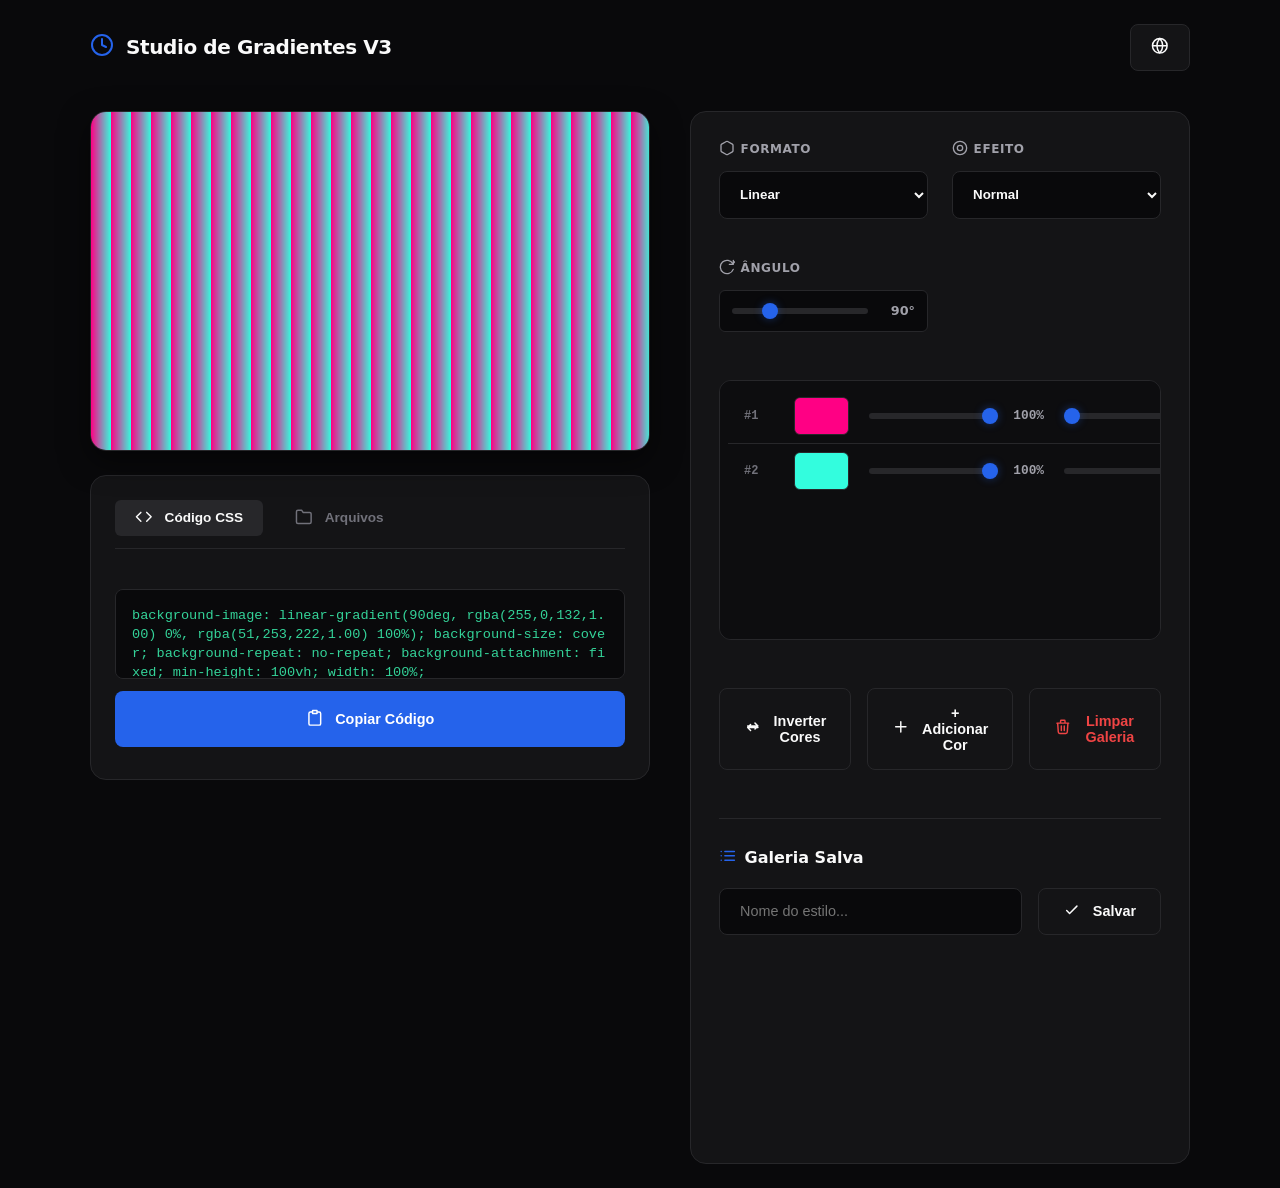
==== index.html @ 8afac0c4 "Create index.html" ====
<!DOCTYPE html>
<html lang="pt">
<head>
    <meta charset="UTF-8">
    <meta name="viewport" content="width=device-width, initial-scale=1.0">
    <title>Studio de Gradientes Ultra</title>
    <link rel="icon" href="[data-uri]">
    <link rel="stylesheet" href="style.css">

<style>

</style>
</head>
<body>
    <header>
        <h1>
            <span id="ic1"></span>
            <span data-pt="Studio de Gradientes V3" data-en="Gradient Studio V3">Studio de Gradientes V3</span>
        </h1>
        <button id="langBtn" aria-label="Language"><span id="ic2"></span></button>
    </header>
    <main>
        <div id="workspace">
            <div id="previewContainer">
                <div id="preview"></div>
                <div id="overlayStyle"></div>
            </div>
            
            <div id="exportSection">
                <div class="tabs">
                    <button class="tab-btn active" id="tabCode">
                        <span id="ic3"></span>
                        <span data-pt="Código CSS" data-en="CSS Code">Código CSS</span>
                    </button>
                    <button class="tab-btn" id="tabFiles">
                        <span id="ic4"></span>
                        <span data-pt="Arquivos" data-en="Files">Arquivos</span>
                    </button>
                </div>
                <div class="tab-content active" id="contentCode">
                    <textarea id="cssOutput" readonly></textarea>
                    <button id="copyBtn" style="background:var(--primary);color:#fff;border:none;margin-top:.5rem">
                        <span id="ic5"></span>
                        <span data-pt="Copiar Código" data-en="Copy Code">Copiar Código</span>
                    </button>
                </div>
                <div class="tab-content" id="contentFiles">
                    <div class="file-grid">
                        <button id="saveCss" class="file-card">
                            <span id="ic6"></span>
                            <span>CSS (.css)</span>
                        </button>
                        <button id="saveJson" class="file-card">
                            <span id="ic7"></span>
                            <span>JSON (.json)</span>
                        </button>
                    </div>
                </div>
            </div>
        </div>

        <section id="controls">
            <div class="control-row-three">
                <div class="control-group">
                    <label style="display:flex;align-items:center;gap:.35rem">
                        <span id="ic8"></span>
                        <span data-pt="Formato" data-en="Format">Formato</span>
                    </label>
                    <select id="format">
                        <option value="linear">Linear</option>
                        <option value="radial">Radial</option>
                        <option value="conic" data-pt="Cônico" data-en="Conic">Cônico</option>
                        <option value="rep-linear" data-pt="Repetitivo" data-en="Repeating">Repetitivo</option>
                    </select>
                </div>
                <div class="control-group">
                    <label style="display:flex;align-items:center;gap:.35rem">
                        <span id="ic9"></span>
                        <span data-pt="Efeito" data-en="Effect">Efeito</span>
                    </label>
                    <select id="visualStyle">
                        <option value="none" data-pt="Normal" data-en="Normal">Normal</option>
                        <option value="pixel" data-pt="Pixelado" data-en="Pixelated">Pixelado</option>
                        <option value="lines" data-pt="Linhas TV" data-en="Scanlines">Linhas TV</option>
                        <option value="dots" data-pt="Pontos" data-en="Dots">Pontos</option>
                        <option value="grain" data-pt="Granulado" data-en="Grain">Granulado</option>
                    </select>
                </div>
            </div>
            
            <div class="control-row-three" id="angleGroup">
                <div class="control-group">
                    <label style="display:flex;align-items:center;gap:.35rem">
                        <span id="ic10"></span>
                        <span data-pt="Ângulo" data-en="Angle">Ângulo</span>
                    </label>
                    <div class="range-container">
                        <input type="range" id="angle" min="0" max="360" value="90">
                        <span id="angleVal">90°</span>
                    </div>
                </div>
            </div>
            
            <div class="control-row-three" id="positionGroup" style="display:none">
                <div class="control-group">
                    <label style="display:flex;align-items:center;gap:.35rem">
                        <span id="ic11"></span>
                        <span data-pt="Posição X" data-en="Position X">Posição X</span>
                    </label>
                    <div class="range-container">
                        <input type="range" id="posX" min="0" max="100" value="50">
                        <span id="posXVal">50%</span>
                    </div>
                </div>
                <div class="control-group">
                    <label style="display:flex;align-items:center;gap:.35rem">
                        <span id="ic12"></span>
                        <span data-pt="Posição Y" data-en="Position Y">Posição Y</span>
                    </label>
                    <div class="range-container">
                        <input type="range" id="posY" min="0" max="100" value="50">
                        <span id="posYVal">50%</span>
                    </div>
                </div>
            </div>

            <div id="colorContainer"></div>

            <div class="actions-bar">
                <button id="invertBtn">
                    <span id="ic13"></span>
                    <span data-pt="Inverter Cores" data-en="Invert Colors">Inverter Cores</span>
                </button>
                <button id="addColBtn">
                    <span id="ic14"></span>
                    <span data-pt="+ Adicionar Cor" data-en="+ Add Color">+ Adicionar Cor</span>
                </button>
                <button id="clearListBtn" style="color:#ef4444">
                    <span id="ic15"></span>
                    <span data-pt="Limpar Galeria" data-en="Clear Gallery">Limpar Galeria</span>
                </button>
            </div>

            <div class="list-section">
                <h2>
                    <span id="ic16"></span>
                    <span data-pt="Galeria Salva" data-en="Saved Gallery">Galeria Salva</span>
                </h2>
                <div class="list-input-group">
                    <input type="text" id="listName" placeholder="Nome do estilo...">
                    <button id="addListBtn" style="width:auto">
                        <span id="ic17"></span>
                        <span data-pt="Salvar" data-en="Save">Salvar</span>
                    </button>
                </div>
                <div id="paletteList"></div>
            </div>
        </section>
    </main>

        <script src="icons.js"></script>
    <script src="script.js"></script>
  
</body>
</html
---- style.css ----
:root{--bg:#09090b;--surface:#141416;--border:#27272a;--text:#fafafa;--primary:#2563eb;--surface-card:#1e1e22}*{box-sizing:border-box;margin:0;padding:0;user-select:none;-webkit-user-select:none;-ms-user-select:none;scrollbar-width:thin!important;scrollbar-color:var(--border) #0d0d0f!important}*::-webkit-scrollbar{width:6px!important;height:6px!important;display:block!important}*::-webkit-scrollbar-track{background:#0d0d0f!important;border-radius:10px}*::-webkit-scrollbar-thumb{background:var(--border)!important;border-radius:10px;border:1px solid #0d0d0f!important}*::-webkit-scrollbar-thumb:hover{background:var(--primary)!important}body{background:var(--bg);color:var(--text);font-family:system-ui,-apple-system,sans-serif;padding:1.5rem;display:flex;flex-direction:column;min-height:100vh;overflow-x:hidden}header{display:flex;justify-content:space-between;align-items:center;max-width:1100px;width:100%;margin:0 auto 2.5rem}h1{font-size:1.25rem;display:flex;align-items:center;gap:.75rem;font-weight:700;letter-spacing:-0.02em}h1 svg{width:1.5rem;height:1.5rem;color:var(--primary)}button{background:var(--surface);border:1px solid var(--border);color:var(--text);cursor:pointer;display:inline-flex;align-items:center;justify-content:center;gap:.75rem;padding:1rem 1.5rem;border-radius:8px;font-weight:600;font-size:.9rem;transition:all .2s ease;width:100%;margin-top:.5rem;margin-bottom:.5rem}button:hover{background:#1c1c1f;border-color:#444}svg{width:1.1rem;height:1.1rem;flex-shrink:0}main{display:flex;flex-direction:column;gap:2.5rem;max-width:1100px;width:100%;margin:auto;flex:1}#workspace{display:flex;flex-direction:column;gap:2rem;width:100%;flex:1}#previewContainer{position:relative;width:100%;height:260px;border-radius:16px;overflow:hidden;border:1px solid var(--border);box-shadow:0 10px 30px rgba(0,0,0,.5);margin-bottom:1rem}#preview,#overlayStyle{position:absolute;top:0;left:0;width:100%;height:100%}#preview{background-image:linear-gradient(45deg,#27272a 25%,transparent 25%),linear-gradient(-45deg,#27272a 25%,transparent 25%),linear-gradient(45deg,transparent 75%,#27272a 75%),linear-gradient(-45deg,transparent 75%,#27272a 75%);background-size:20px 20px}#exportSection{background:var(--surface);border:1px solid var(--border);border-radius:16px;padding:1.5rem;display:flex;flex-direction:column;gap:1.5rem}.tabs{display:flex;gap:.75rem;border-bottom:1px solid var(--border);padding-bottom:.75rem;margin-bottom:.5rem}.tab-btn{width:auto;background:transparent;border:none;padding:.5rem 1.25rem;font-size:.85rem;color:#71717a;border-radius:6px;margin:0}h2{user-select:none}.tab-btn.active{color:var(--text);background:var(--border)}.tab-content{display:none;margin-top:.5rem}.tab-content.active{display:block}textarea{width:100%;height:90px;background:#09090b;border:1px solid var(--border);color:#34d399;font-family:monospace;padding:1rem;border-radius:8px;resize:none;word-break:break-all;font-size:.85rem;line-height:1.4;user-select:text;-webkit-user-select:text;-ms-user-select:text}#copyBtn{padding:1.1rem 1.5rem;margin-top:1rem}.file-grid{display:grid;grid-template-columns:repeat(2,1fr);gap:1rem;margin-top:.5rem}.file-card{background:var(--surface-card);height:95px;flex-direction:column;gap:.5rem;font-size:.8rem;border-radius:10px;padding:.75rem;margin:0}#controls{background:var(--surface);padding:1.75rem;border-radius:16px;border:1px solid var(--border);display:flex;flex-direction:column;gap:2rem}.control-row,.control-row-three{display:grid;grid-template-columns:1fr 1fr;gap:1.5rem;align-items:end;margin-bottom:.5rem}#colorContainer{display:flex!important;flex-direction:column!important;flex-wrap:nowrap!important;height:260px!important;max-height:260px!important;overflow-x:scroll!important;overflow-y:auto!important;padding:0.5rem;background:#0d0d0f;border:1px solid var(--border);border-radius:12px;margin:0.5rem 0}.color-node{display:grid;grid-template-columns:1fr;gap:.75rem;background:var(--surface-card);padding:1rem;border-radius:8px;border:1px solid var(--border);position:relative;width:100%;align-items:center;margin-bottom:0.75rem;flex-shrink:0!important;overflow-y:visible!important}.color-node:last-child{margin-bottom:0}.color-node span{font-size:.75rem;font-weight:700;color:#71717a;font-family:monospace}.color-node input[type=color]{-webkit-appearance:none;border:none;width:100%;height:38px;border-radius:6px;cursor:pointer;background:transparent}.color-node input[type=color]::-webkit-color-swatch-wrapper{padding:0}.color-node input[type=color]::-webkit-color-swatch{border:1px solid var(--border);border-radius:6px}.color-node .range-container{display:flex;align-items:center;gap:.5rem;height:38px;background:transparent;padding:0;border:none;width:100%}.color-node .range-container span{color:#a1a1aa;font-size:.8rem;font-weight:600;min-width:38px;text-align:right}.color-node .del-node{background:transparent;border:none;color:#ef4444;width:100%;cursor:pointer;display:inline-flex;justify-content:center;padding:.25rem;margin:0}.control-group{display:flex;flex-direction:column;gap:.75rem;width:100%}label{font-size:.75rem;font-weight:700;color:#a1a1aa;text-transform:uppercase;letter-spacing:0.05em}select{background:#09090b;border:1px solid var(--border);border-radius:8px;color:var(--text);padding:.75rem 1rem;font-weight:600;outline:none;height:48px;cursor:pointer}.range-container{display:flex;align-items:center;gap:.75rem;height:42px;background:#09090b;padding:0 .75rem;border-radius:6px;border:1px solid var(--border)}input[type=range]{-webkit-appearance:none;width:100%;background:transparent;cursor:pointer;margin:0}input[type=range]:focus{outline:none}input[type=range]::-webkit-slider-runnable-track{width:100%;height:6px;background:var(--border);border-radius:3px;border:none}input[type=range]::-webkit-slider-thumb{-webkit-appearance:none;height:16px;width:16px;border-radius:50%;background:var(--primary);margin-top:-5px;box-shadow:0 0 8px rgba(37,99,235,0.4);transition:all .15s ease;border:none}input[type=range]::-webkit-slider-thumb:hover{background:#3b82f6;transform:scale(1.15);box-shadow:0 0 12px rgba(59,130,246,0.6)}input[type=range]::-moz-range-track{width:100%;height:6px;background:var(--border);border-radius:3px;border:none}input[type=range]::-moz-range-thumb{height:16px;width:16px;border:none;border-radius:50%;background:var(--primary);box-shadow:0 0 8px rgba(37,99,235,0.4);transition:all .15s ease}input[type=range]::-moz-range-thumb:hover{background:#3b82f6;transform:scale(1.15);box-shadow:0 0 12px rgba(59,130,246,0.6)}span[id$=Val]{min-width:35px;text-align:right;font-variant-numeric:tabular-nums;font-size:.8rem;font-weight:600;color:#a1a1aa}.actions-bar{display:flex;flex-direction:column;gap:1rem;margin-top:.5rem;margin-bottom:.5rem}.actions-bar button{margin:0;padding:1rem 1.5rem}#langBtn{width:auto;padding:.75rem 1.25rem;margin:0}.list-section{border-top:1px solid var(--border);padding-top:1.75rem;margin-top:.5rem}.list-section h2{display:flex;align-items:center;gap:.5rem;font-size:1rem;margin-bottom:1.25rem;font-weight:700}.list-section h2 svg{color:var(--primary)}.list-input-group{display:flex;gap:1rem;margin-bottom:1.25rem}input[type=text]{flex:1;background:#09090b;border:1px solid var(--border);border-radius:8px;color:var(--text);padding:0 1.25rem;font-size:.9rem;user-select:text;-webkit-user-select:text}input[type=text]:focus{border-color:var(--primary);outline:none}.list-input-group button{margin:0;padding:.75rem 1.5rem}#paletteList{display:flex!important;flex-direction:column!important;gap:.75rem!important;height:180px!important;max-height:180px!important;overflow-y:scroll!important;overflow-x:hidden!important;padding-right:.25rem!important;margin-top:.5rem;border:1px solid transparent}#paletteList > div{flex-shrink:0!important;margin-top:0!important;margin-bottom:0!important;padding:.6rem .8rem!important;background:var(--surface-card)!important;border:1px solid var(--border)!important;border-radius:8px!important;display:flex!important;align-items:center!important;justify-content:space-between!important;transition:all .2s ease!important;width:100%!important}#paletteList > div:hover{border-color:var(--primary)!important;transform:translateX(2px)}#paletteList > div span{color:var(--text)!important;font-size:.9rem!important;font-weight:600!important;margin-left:.75rem!important;flex:1!important;text-align:left!important}#paletteList > div button{width:auto!important;margin:0!important;padding:.25rem!important;background:transparent!important;border:none!important;color:#ef4444!important;display:inline-flex!important;align-items:center!important}#paletteList > div button:hover{color:#f87171!important}@media (min-width:550px){.color-node{grid-template-columns:30px 55px 1fr 1fr 30px;gap:1.25rem;padding:.5rem 1rem;background:transparent;border:none;border-bottom:1px solid var(--border);border-radius:0;margin-bottom:0;width:max-content!important;overflow-x:visible!important}.color-node:last-child{border-bottom:none}.color-node .del-node{padding:0;width:auto}.color-node input[type=color]{width:55px}}@media (min-width:900px){main{flex-direction:row;align-items:stretch;gap:2.5rem}#workspace{flex:1;gap:1.5rem}#previewContainer{height:340px;margin-bottom:0}#controls{width:500px}.actions-bar{flex-direction:row}.file-grid{gap:1.25rem}}
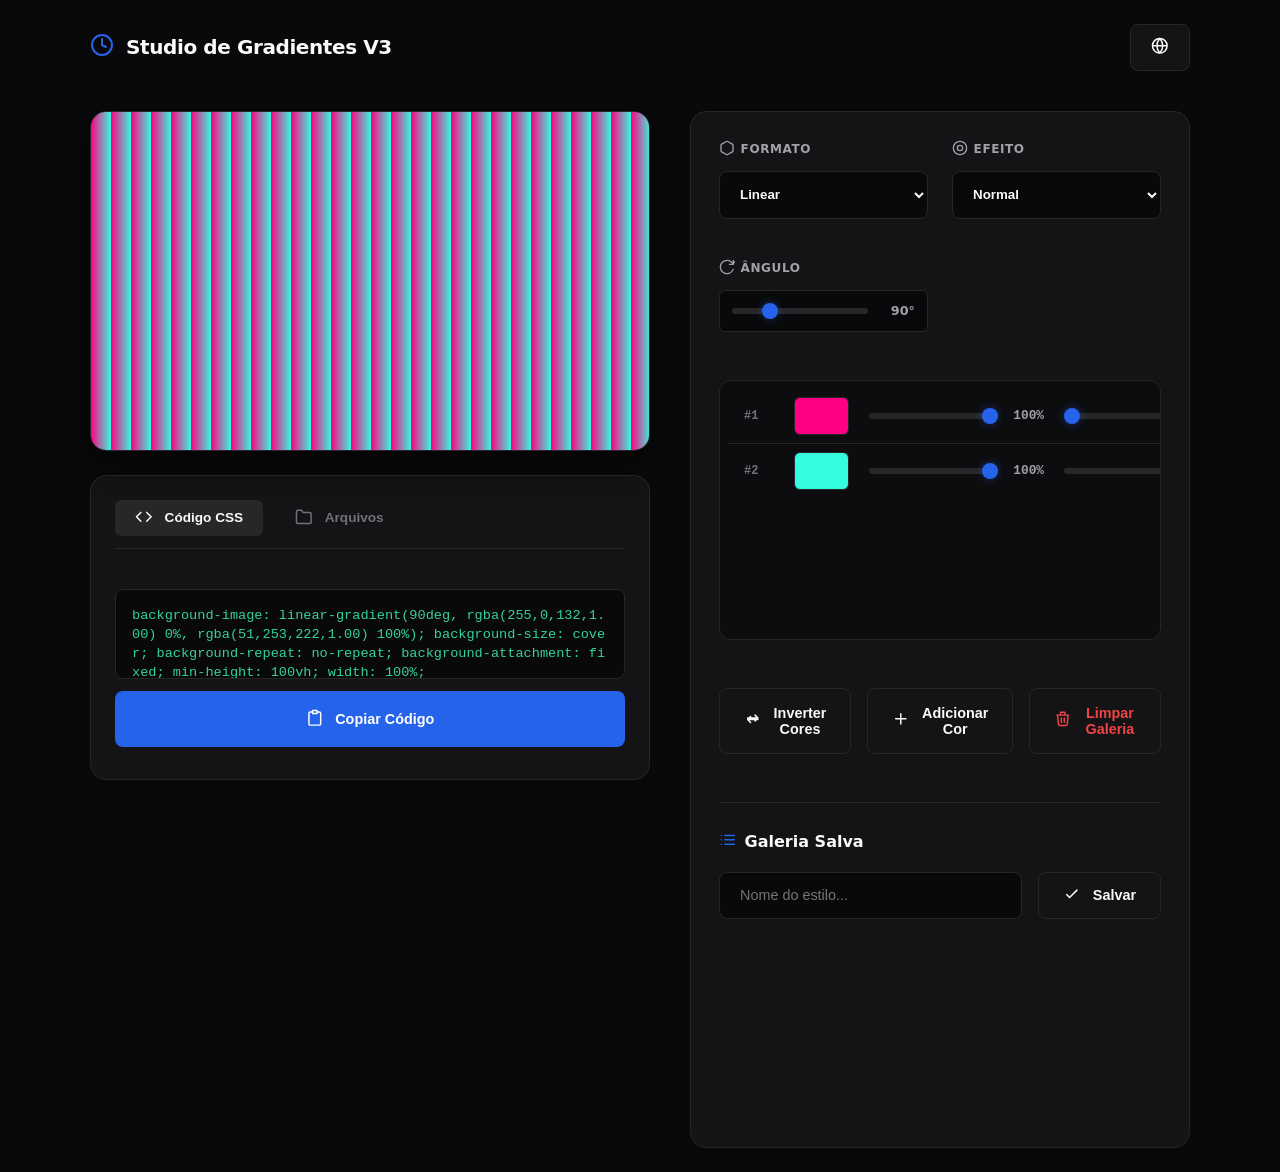
==== commit 8c93d1e0: "Update index.html" ====
--- a/index.html
+++ b/index.html
@@ -133,7 +133,7 @@
                 </button>
                 <button id="addColBtn">
                     <span id="ic14"></span>
-                    <span data-pt="+ Adicionar Cor" data-en="+ Add Color">+ Adicionar Cor</span>
+                    <span data-pt="Adicionar Cor" data-en="Add Color">Adicionar Cor</span>
                 </button>
                 <button id="clearListBtn" style="color:#ef4444">
                     <span id="ic15"></span>
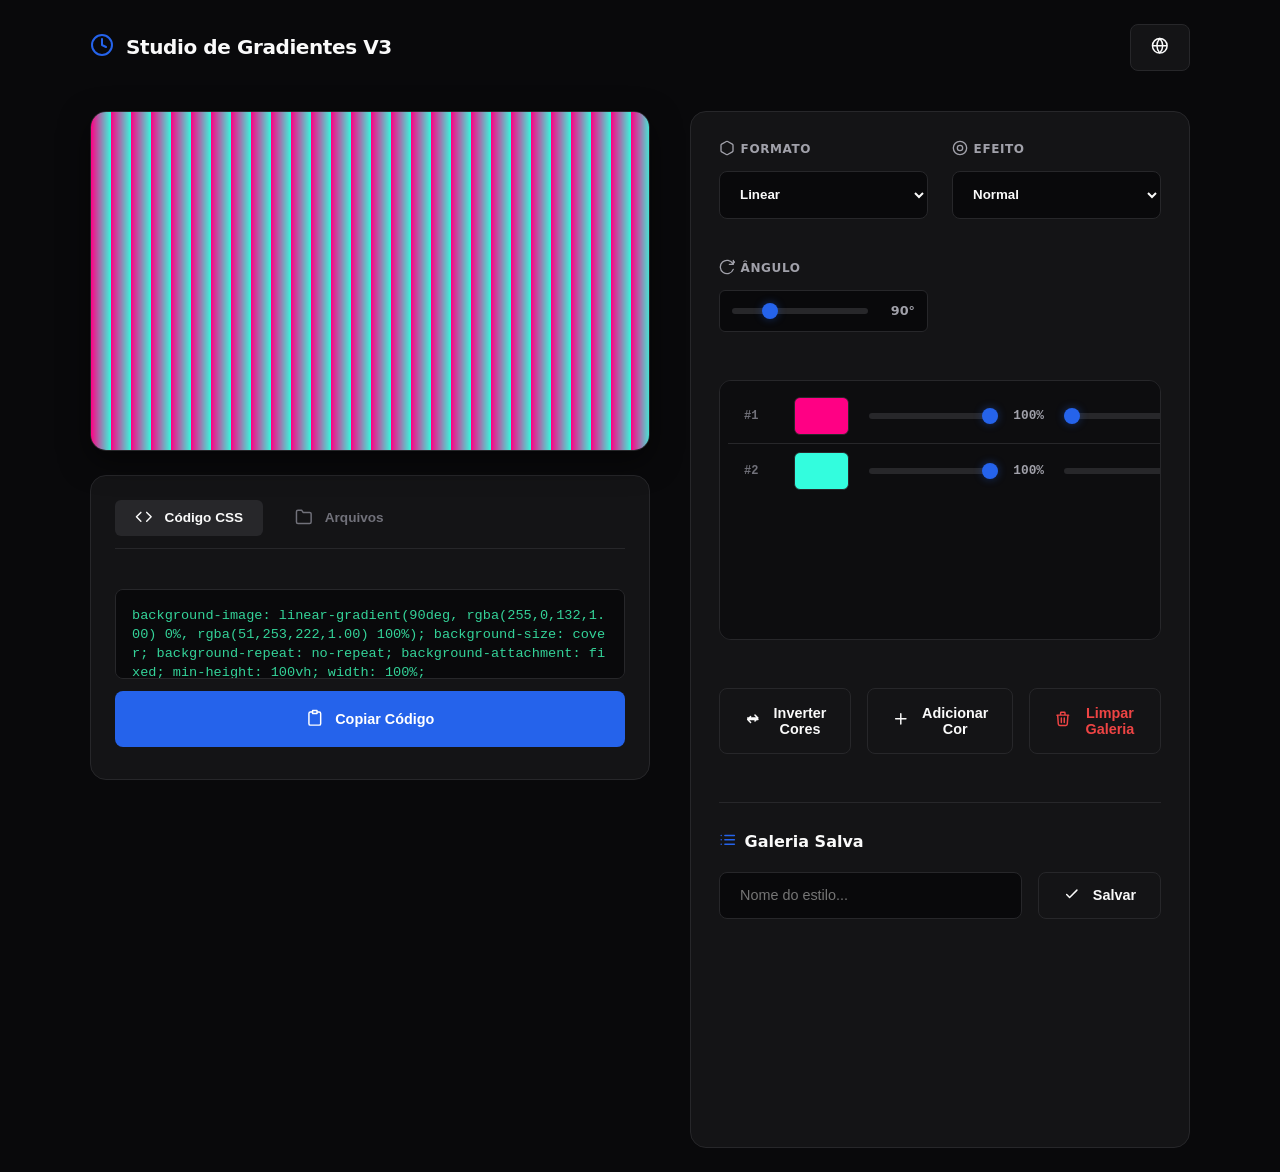
==== commit 73482b99: "Update index.html" ====
--- a/index.html
+++ b/index.html
@@ -10,6 +10,7 @@
 <style>
 
 </style>
+    
 </head>
 <body>
     <header>
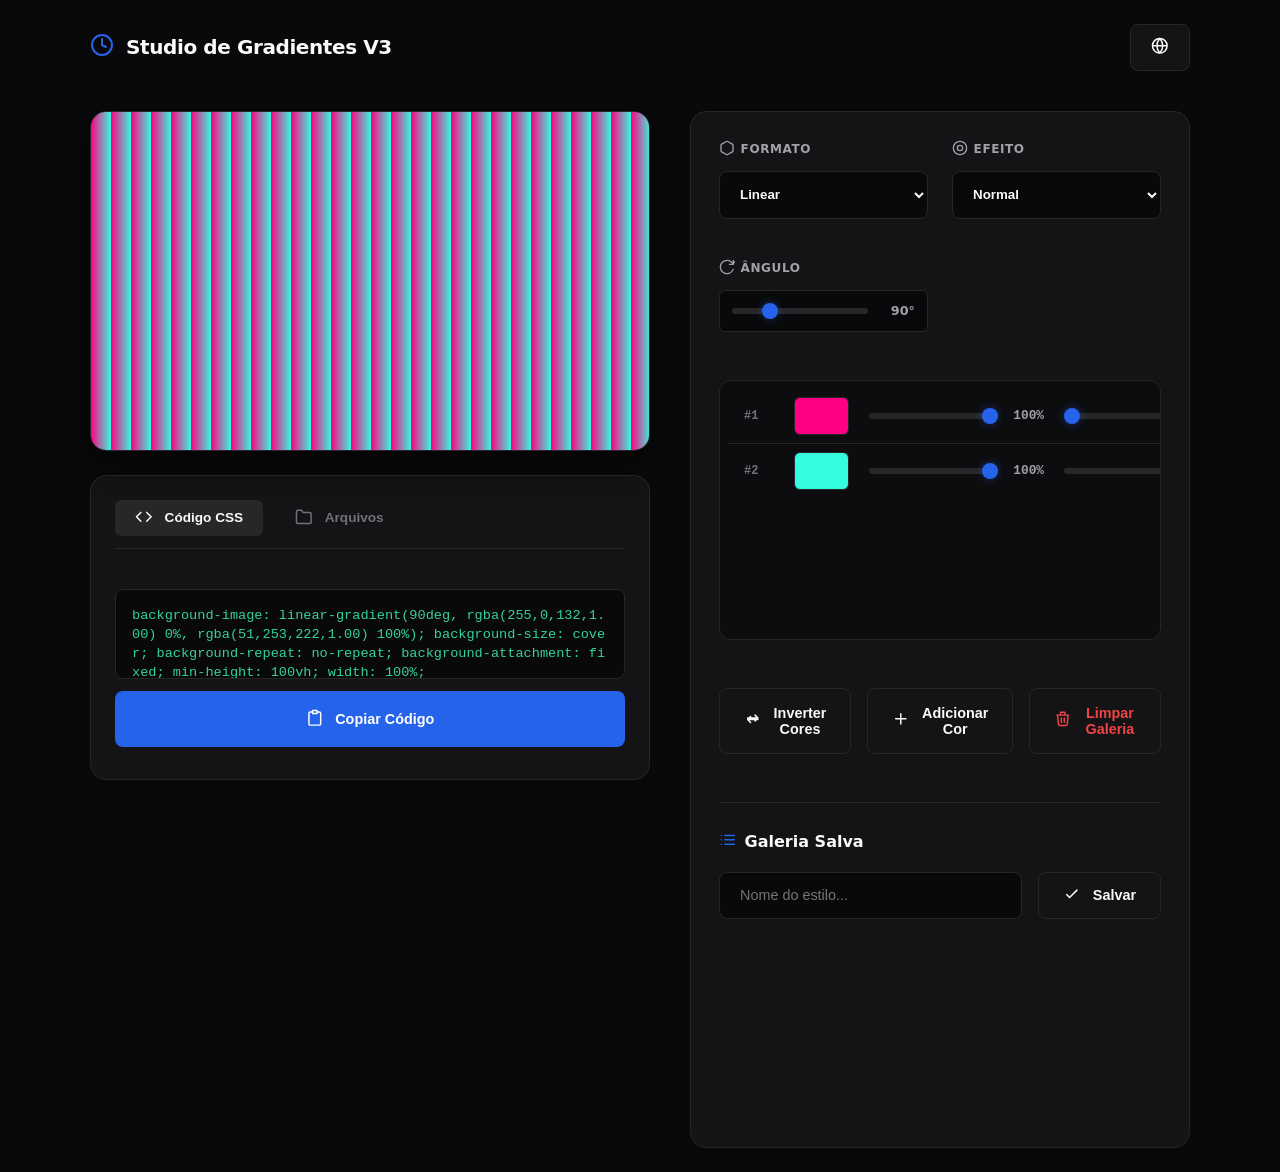
==== commit 76133f37: "Update index.html" ====
--- a/index.html
+++ b/index.html
@@ -163,4 +163,4 @@
     <script src="script.js"></script>
   
 </body>
-</html
+</html>
